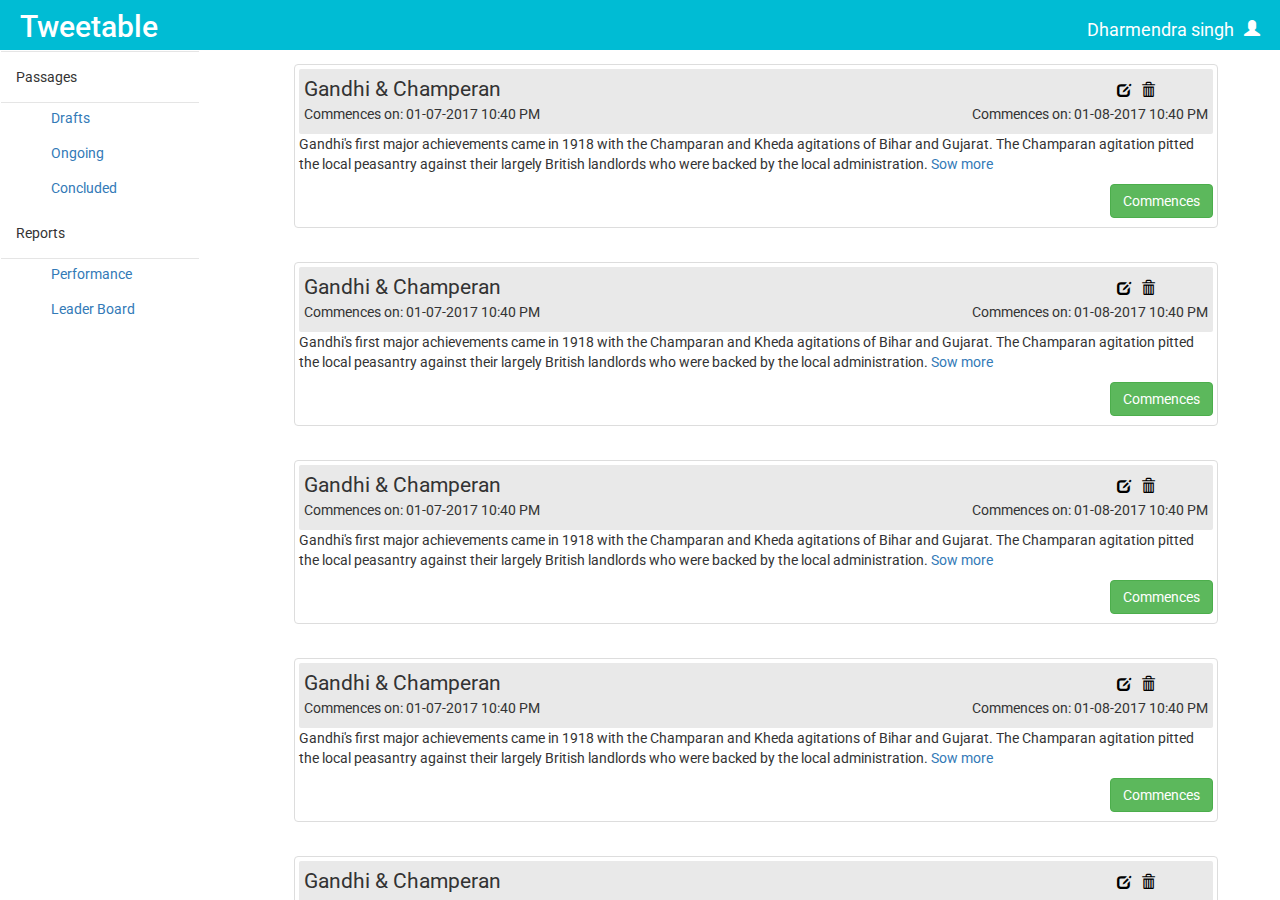
==== index1.html @ 0daa0a4d "Adding css for multiple devices" ====
<!DOCTYPE html>
<html lang="en">

<head>
  <title>Bootstrap Example</title>
  <meta charset="utf-8">
  <meta name="viewport" content="width=device-width,height=device-height initial-scale=1">
  <link rel="stylesheet" href="https://maxcdn.bootstrapcdn.com/bootstrap/3.3.7/css/bootstrap.min.css">
  <link href="https://fonts.googleapis.com/css?family=Roboto:400,700" rel="stylesheet">
  <script src="https://ajax.googleapis.com/ajax/libs/jquery/3.2.0/jquery.min.js"></script>
  <script src="https://maxcdn.bootstrapcdn.com/bootstrap/3.3.7/js/bootstrap.min.js"></script>
  <link rel="stylesheet" type="text/css" href="./sidebar_forindex1.css">
  <link rel="stylesheet" type="text/css" href="./top_navbar.css">
  <link rel="stylesheet" type="text/css" href="./common_forindex1.css">
  <link rel="stylesheet" type="text/css" href="./passages.css">
</head>

<body>
  <div class="container-fluid">
    <nav class="row navbar_top">
      <div class="navbar-header">
        <a href="#" class="navbar-brand">
          <h2>Tweetable</h2>
        </a>
      </div>
      <div id="navbarCollapse" class="dropdown pull-right profile_section">
        <a href="#" class="dropdown-toggle" data-toggle="dropdown">Dharmendra singh
          <span style="font-size:16px;" class="user_icon pull-right hidden-xs showopacity glyphicon glyphicon-user"></span>
        </a>
        <ul class="dropdown-menu">
          <li>
            <a href="#">Logout
              <i class="glyphicon glyphicon-log-out" aria-hidden="true"></i>
            </a>
          </li>
        </ul>
      </div>
    </nav>
    <div class="row main_content">
      <nav class="navbar navbar sidebar" role="navigation">
        <!-- Brand and toggle get grouped for better mobile display -->
        <div class="navbar-header">
          <button type="button" class="navbar-toggle" data-toggle="collapse" data-target="#bs-sidebar-navbar-collapse-1">
            <span class="sr-only">Toggle navigation</span>
            <span class="icon-bar"></span>
            <span class="icon-bar"></span>
            <span class="icon-bar"></span>
          </button>
        </div>
        <!-- Collect the nav links, forms, and other content for toggling -->
        <div class="collapse navbar-collapse sidebar" id="bs-sidebar-navbar-collapse-1">
          <ul class="nav navbar-nav">
            <li class=" ">
              <div class="secion navbar_section">Passages</div>
              <ul class="nav navbar-nav passages_category sub_menu" role="menu">
                <li>
                  <a href="#">Drafts</a>
                </li>
                <li>
                  <a href="#">Ongoing</a>
                </li>
                <li>
                  <a href="#">Concluded</a>
                </li>
              </ul>
            </li>
            <li class=" ">
              <div class="secion navbar_section">Reports</div>
              <ul class="nav navbar-nav passages_category sub_menu" role="menu">
                <li>
                  <a href="#">Performance</a>
                </li>
                <li>
                  <a href="#">Leader Board</a>
                </li>
              </ul>
            </li>
          </ul>
        </div>
      </nav>
      <div class="col-xs-8 col-sm-8 col-md-8 col-lg-8 main_body">
        <div class="row passage_container">
          <div class="col-xs-8 col-sm-8 col-md-8 col-lg-8">
            <dir class="thumbnail passage">
              <div class="header">
                <div class="title">
                  <span class="pull-left">Gandhi & Champeran</span>
                  <span class="pull-right actions">
                    <a href="#" class="glyphicon glyphicon-edit "></a>
                    <a href="#" class="glyphicon glyphicon-trash"></a>
                  </span>
                </div>
                <div class="timeline">
                  <span class="pull-left"> Commences on: 01-07-2017 10:40 PM
                  </span>
                  <span class="pull-right">Commences on: 01-08-2017 10:40 PM
                  </span>
                </div>
              </div>
              <div class="content">
                <p class="truncated_content">Gandhi's first major achievements came in 1918 with the Champaran and Kheda agitations of Bihar and Gujarat. The Champaran agitation pitted the local peasantry against their largely British landlords who were backed by the local administration.
                  <a href="">Sow more</a>
                </p>
              </div>
              <div class="actions">
                <p>
                  <a href="#" class="btn btn-success pull-right">Commences</a>
                </p>
              </div>
            </dir>
          </div>
          <div class="col-xs-8 col-sm-8 col-md-8 col-lg-8">
            <dir class="thumbnail passage">
              <div class="header">
                <div class="title">
                  <span class="pull-left">
                    Gandhi & Champeran
                  </span>
                  <span class="pull-right actions">
                    <a href="#" class="glyphicon glyphicon-edit "></a>
                    <a href="#" class="glyphicon glyphicon-trash"></a>
                  </span>
                </div>
                <div class="timeline">
                  <span class="pull-left"> Commences on: 01-07-2017 10:40 PM
                  </span>
                  <span class="pull-right">Commences on: 01-08-2017 10:40 PM
                  </span>
                </div>
              </div>
              <div class="content">
                <p class="truncated_content">Gandhi's first major achievements came in 1918 with the Champaran and Kheda agitations of Bihar and Gujarat. The Champaran agitation pitted the local peasantry against their largely British landlords who were backed by the local administration.
                  <a href="">Sow more</a>
                </p>
              </div>
              <div class="actions">
                <p>
                  <a href="#" class="btn btn-success pull-right">Commences</a>
                </p>
              </div>
            </dir>
          </div>
          <div class="col-xs-8 col-sm-8 col-md-8 col-lg-8">
            <dir class="thumbnail passage">
              <div class="header">
                <div class="title">
                  <span class="pull-left">
                    Gandhi & Champeran
                  </span>
                  <span class="pull-right actions">
                    <a href="#" class="glyphicon glyphicon-edit "></a>
                    <a href="#" class="glyphicon glyphicon-trash"></a>
                  </span>
                </div>
                <div class="timeline">
                  <span class="pull-left"> Commences on: 01-07-2017 10:40 PM
                  </span>
                  <span class="pull-right">Commences on: 01-08-2017 10:40 PM
                  </span>
                </div>
              </div>
              <div class="content">
                <p class="truncated_content">Gandhi's first major achievements came in 1918 with the Champaran and Kheda agitations of Bihar and Gujarat. The Champaran agitation pitted the local peasantry against their largely British landlords who were backed by the local administration.
                  <a href="">Sow more</a>
                </p>
              </div>
              <div class="actions">
                <p>
                  <a href="#" class="btn btn-success pull-right">Commences</a>
                </p>
              </div>
            </dir>
          </div>
          <div class="col-xs-8 col-sm-8 col-md-8 col-lg-8">
            <dir class="thumbnail passage">
              <div class="header">
                <div class="title">
                  <span class="pull-left">
                    Gandhi & Champeran
                  </span>
                  <span class="pull-right actions">
                    <a href="#" class="glyphicon glyphicon-edit "></a>
                    <a href="#" class="glyphicon glyphicon-trash"></a>
                  </span>
                </div>
                <div class="timeline">
                  <span class="pull-left"> Commences on: 01-07-2017 10:40 PM
                  </span>
                  <span class="pull-right">Commences on: 01-08-2017 10:40 PM
                  </span>
                </div>
              </div>
              <div class="content">
                <p class="truncated_content">Gandhi's first major achievements came in 1918 with the Champaran and Kheda agitations of Bihar and Gujarat. The Champaran agitation pitted the local peasantry against their largely British landlords who were backed by the local administration.
                  <a href="">Sow more</a>
                </p>
              </div>
              <div class="actions">
                <p>
                  <a href="#" class="btn btn-success pull-right">Commences</a>
                </p>
              </div>
            </dir>
          </div>
          <div class="col-xs-8 col-sm-8 col-md-8 col-lg-8">
            <dir class="thumbnail passage">
              <div class="header">
                <div class="title">
                  <span class="pull-left">
                    Gandhi & Champeran
                  </span>
                  <span class="pull-right actions">
                    <a href="#" class="glyphicon glyphicon-edit "></a>
                    <a href="#" class="glyphicon glyphicon-trash"></a>
                  </span>
                </div>
                <div class="timeline">
                  <span class="pull-left"> Commences on: 01-07-2017 10:40 PM
                  </span>
                  <span class="pull-right">Commences on: 01-08-2017 10:40 PM
                  </span>
                </div>
              </div>
              <div class="content">
                <p class="truncated_content">Gandhi's first major achievements came in 1918 with the Champaran and Kheda agitations of Bihar and Gujarat. The Champaran agitation pitted the local peasantry against their largely British landlords who were backed by the local administration.
                  <a href="">Sow more</a>
                </p>
              </div>
              <div class="actions">
                <p>
                  <a href="#" class="btn btn-success pull-right">Commences</a>
                </p>
              </div>
            </dir>
          </div>
          <div class="col-xs-8 col-sm-8 col-md-8 col-lg-8">
            <dir class="thumbnail passage">
              <div class="header">
                <div class="title">
                  <span class="pull-left">
                    Gandhi & Champeran
                  </span>
                  <span class="pull-right actions">
                    <a href="#" class="glyphicon glyphicon-edit "></a>
                    <a href="#" class="glyphicon glyphicon-trash"></a>
                  </span>
                </div>
                <div class="timeline">
                  <span class="pull-left"> Commences on: 01-07-2017 10:40 PM
                  </span>
                  <span class="pull-right">Commences on: 01-08-2017 10:40 PM
                  </span>
                </div>
              </div>
              <div class="content">
                <p class="truncated_content">Gandhi's first major achievements came in 1918 with the Champaran and Kheda agitations of Bihar and Gujarat. The Champaran agitation pitted the local peasantry against their largely British landlords who were backed by the local administration.
                  <a href="">Sow more</a>
                </p>
              </div>
              <div class="actions">
                <p>
                  <a href="#" class="btn btn-success pull-right">Commences</a>
                </p>
              </div>
            </dir>
          </div>
          <div class="col-xs-8 col-sm-8 col-md-8 col-lg-8">
            <dir class="thumbnail passage">
              <div class="header">
                <div class="title">
                  <span class="pull-left">
                    Gandhi & Champeran
                  </span>
                  <span class="pull-right actions">
                    <a href="#" class="glyphicon glyphicon-edit "></a>
                    <a href="#" class="glyphicon glyphicon-trash"></a>
                  </span>
                </div>
                <div class="timeline">
                  <span class="pull-left"> Commences on: 01-07-2017 10:40 PM
                  </span>
                  <span class="pull-right">Commences on: 01-08-2017 10:40 PM
                  </span>
                </div>
              </div>
              <div class="content">
                <p class="truncated_content">Gandhi's first major achievements came in 1918 with the Champaran and Kheda agitations of Bihar and Gujarat. The Champaran agitation pitted the local peasantry against their largely British landlords who were backed by the local administration.
                  <a href="">Sow more</a>
                </p>
              </div>
              <div class="actions">
                <p>
                  <a href="#" class="btn btn-success pull-right">Commences</a>
                </p>
              </div>
            </dir>
          </div>
          <div class="col-xs-8 col-sm-8 col-md-8 col-lg-8">
            <dir class="thumbnail passage">
              <div class="header">
                <div class="title">
                  <span class="pull-left">
                    Gandhi & Champeran
                  </span>
                  <span class="pull-right actions">
                    <a href="#" class="glyphicon glyphicon-edit "></a>
                    <a href="#" class="glyphicon glyphicon-trash"></a>
                  </span>
                </div>
                <div class="timeline">
                  <span class="pull-left"> Commences on: 01-07-2017 10:40 PM
                  </span>
                  <span class="pull-right">Commences on: 01-08-2017 10:40 PM
                  </span>
                </div>
              </div>
              <div class="content">
                <p class="truncated_content">Gandhi's first major achievements came in 1918 with the Champaran and Kheda agitations of Bihar and Gujarat. The Champaran agitation pitted the local peasantry against their largely British landlords who were backed by the local administration.
                  <a href="">Sow more</a>
                </p>
              </div>
              <div class="actions">
                <p>
                  <a href="#" class="btn btn-success pull-right">Commences</a>
                </p>
              </div>
            </dir>
          </div>
          <div class="col-xs-8 col-sm-8 col-md-8 col-lg-8">
            <dir class="thumbnail passage">
              <div class="header">
                <div class="title">
                  <span class="pull-left">
                    Gandhi & Champeran
                  </span>
                  <span class="pull-right actions">
                    <a href="#" class="glyphicon glyphicon-edit "></a>
                    <a href="#" class="glyphicon glyphicon-trash"></a>
                  </span>
                </div>
                <div class="timeline">
                  <span class="pull-left"> Commences on: 01-07-2017 10:40 PM
                  </span>
                  <span class="pull-right">Commences on: 01-08-2017 10:40 PM
                  </span>
                </div>
              </div>
              <div class="content">
                <p class="truncated_content">Gandhi's first major achievements came in 1918 with the Champaran and Kheda agitations of Bihar and Gujarat. The Champaran agitation pitted the local peasantry against their largely British landlords who were backed by the local administration.
                  <a href="">Sow more</a>
                </p>
              </div>
              <div class="actions">
                <p>
                  <a href="#" class="btn btn-success pull-right">Commences</a>
                </p>
              </div>
            </dir>
          </div>
          <div class="col-xs-8 col-sm-8 col-md-8 col-lg-8">
            <dir class="thumbnail passage">
              <div class="header">
                <div class="title">
                  <span class="pull-left">
                    Gandhi & Champeran
                  </span>
                  <span class="pull-right actions">
                    <a href="#" class="glyphicon glyphicon-edit "></a>
                    <a href="#" class="glyphicon glyphicon-trash"></a>
                  </span>
                </div>
                <div class="timeline">
                  <span class="pull-left"> Commences on: 01-07-2017 10:40 PM
                  </span>
                  <span class="pull-right">Commences on: 01-08-2017 10:40 PM
                  </span>
                </div>
              </div>
              <div class="content">
                <p class="truncated_content">Gandhi's first major achievements came in 1918 with the Champaran and Kheda agitations of Bihar and Gujarat. The Champaran agitation pitted the local peasantry against their largely British landlords who were backed by the local administration.
                  <a href="">Sow more</a>
                </p>
              </div>
              <div class="actions">
                <p>
                  <a href="#" class="btn btn-success pull-right">Commences</a>
                </p>
              </div>
            </dir>
          </div>
          <div class="col-xs-8 col-sm-8 col-md-8 col-lg-8">
            <dir class="thumbnail passage">
              <div class="header">
                <div class="title">
                  <span class="pull-left">
                    Gandhi & Champeran
                  </span>
                  <span class="pull-right actions">
                    <a href="#" class="glyphicon glyphicon-edit "></a>
                    <a href="#" class="glyphicon glyphicon-trash"></a>
                  </span>
                </div>
                <div class="timeline">
                  <span class="pull-left"> Commences on: 01-07-2017 10:40 PM
                  </span>
                  <span class="pull-right">Commences on: 01-08-2017 10:40 PM
                  </span>
                </div>
              </div>
              <div class="content">
                <p class="truncated_content">Gandhi's first major achievements came in 1918 with the Champaran and Kheda agitations of Bihar and Gujarat. The Champaran agitation pitted the local peasantry against their largely British landlords who were backed by the local administration.
                  <a href="">Sow more</a>
                </p>
              </div>
              <div class="actions">
                <p>
                  <a href="#" class="btn btn-success pull-right">Commences</a>
                </p>
              </div>
            </dir>
          </div>
          <div class="col-xs-8 col-sm-8 col-md-8 col-lg-8">
            <dir class="thumbnail passage">
              <div class="header">
                <div class="title">
                  <span class="pull-left">
                    Gandhi & Champeran
                  </span>
                  <span class="pull-right actions">
                    <a href="#" class="glyphicon glyphicon-edit "></a>
                    <a href="#" class="glyphicon glyphicon-trash"></a>
                  </span>
                </div>
                <div class="timeline">
                  <span class="pull-left"> Commences on: 01-07-2017 10:40 PM
                  </span>
                  <span class="pull-right">Commences on: 01-08-2017 10:40 PM
                  </span>
                </div>
              </div>
              <div class="content">
                <p class="truncated_content">Gandhi's first major achievements came in 1918 with the Champaran and Kheda agitations of Bihar and Gujarat. The Champaran agitation pitted the local peasantry against their largely British landlords who were backed by the local administration.
                  <a href="">Sow more</a>
                </p>
              </div>
              <div class="actions">
                <p>
                  <a href="#" class="btn btn-success pull-right">Commences</a>
                </p>
              </div>
            </dir>
          </div>
          <div class="col-xs-8 col-sm-8 col-md-8 col-lg-8">
            <dir class="thumbnail passage">
              <div class="header">
                <div class="title">
                  <span class="pull-left">
                    Gandhi & Champeran
                  </span>
                  <span class="pull-right actions">
                    <a href="#" class="glyphicon glyphicon-edit "></a>
                    <a href="#" class="glyphicon glyphicon-trash"></a>
                  </span>
                </div>
                <div class="timeline">
                  <span class="pull-left"> Commences on: 01-07-2017 10:40 PM
                  </span>
                  <span class="pull-right">Commences on: 01-08-2017 10:40 PM
                  </span>
                </div>
              </div>
              <div class="content">
                <p class="truncated_content">Gandhi's first major achievements came in 1918 with the Champaran and Kheda agitations of Bihar and Gujarat. The Champaran agitation pitted the local peasantry against their largely British landlords who were backed by the local administration.
                  <a href="">Sow more</a>
                </p>
              </div>
              <div class="actions">
                <p>
                  <a href="#" class="btn btn-success pull-right">Commences</a>
                </p>
              </div>
            </dir>
          </div>
        </div>
      </div>
    </div>
</body>

</html>
---- sidebar_forindex1.css ----
nav.sidebar.navbar {
   border-radius: 0px;
 }
 
 @media (min-width: 400px) {
   .sidebar,
   .sidebar_items {
     /*width: 100%;*/
   }
 }
 
 @media (min-width: 768px) {
   .main_body {
     position: absolute;
     margin-left: 200px;
     float: right;
   }
   nav.sidebar .navbar-nav > li:first-child {
     border-top: 1px #e5e5e5 solid;
   }
   nav.sidebar .navbar-collapse,
   nav.sidebar .container-fluid {
     padding: 0 0px 0 0px;
   }
   nav.sidebar {
     width: 200px;
     height: 100%;
     float: left;
     z-index: 8000;
     margin-bottom: 0px;
   }
   nav.sidebar li {
     width: 100%;
   }
   nav.sidebar:hover {
     margin-left: 0px;
   }
   .forAnimate {
     opacity: 0;
   }
 }
 
 @media (min-width: 1330px) {
   div.col-sm-2,
   div.col-sm-2 {
     height: calc(100% - 50px);
   }
   .main_body {
     width: calc(100% - 200px);
   }
   nav.sidebar {
     margin-left: 0px;
     float: left;
   }
   nav.sidebar .forAnimate {
     opacity: 1;
   }
 }
 
 a.navbar-brand {
   height: inherit;
   padding: 0px;
   color: black;
 }
 
 nav.sidebar .navbar-nav .open .dropdown-menu>li>a:hover,
 nav.sidebar .navbar-nav .open .dropdown-menu>li>a:focus {
   color: #CCC;
   background-color: transparent;
 }
 
 nav:hover .forAnimate {
   opacity: 1;
 }
 
 nav:hover .forAnimate {
   opacity: 1;
 }
 
 nav.sidebar .navbar-nav li {
   border-bottom: none;
 }
 
 .sidebar .sub_menu li a {
   padding: 5px 0 5px 50px;
 }
 
 .passages_category li {
   margin: 0 0 5px 0;
   list-style-type: none;
 }
 
 .profile_category hr {
   margin: 0 0 4px 0;
 }
 
 .passages_category li a {
   text-decoration: none;
 }
 
 .sidebar .secion {
   padding: 15px;
 }
 
 .icon-bar {
   background-color: #000000;
 }
---- top_navbar.css ----
.row.navbar_top {
  height: 50px;
  background-color: #00bcd4;
}
.navbar-header{
  float: left;
}
.navbar-brand h2 {
  color: white;
  padding: 5px 0 0 20px;
  line-height: 4px;
}

.profile_section{
  line-height: 60px;
  margin-right: 20px;
}
.profile_section .user_icon{
  line-height: 55px;
  padding-left: 10px;
}

.profile_section a{
  color: white;
  font-size: 18px;
  text-decoration: none;
}

.profile_section .dropdown-menu{
  top:48px;
  left: 0px;
}
.profile_section a:hover{
  color: white;
  font-size: 18px;
  text-decoration: none;
}
---- common_forindex1.css ----
html,
body,
.container-fluid {
  height: 100%;
  font-family: 'Roboto', sans-serif;
}

div.main_body,
.main_content {
  height: calc(100% - 50px);
}

nav.sidebar,
.main_body {
  -webkit-transition: margin 200ms ease-out;
  -moz-transition: margin 200ms ease-out;
  -o-transition: margin 200ms ease-out;
  transition: margin 200ms ease-out;
}

@media (min-width: 300px) {
  .col-xs-8 {
    width: 100%;
  }
}
@media (min-width: 400px) {
  .col-sm-8 {
    width: 100%;
  }
}

@media (min-width: 970px),
(min-width: 768px) {
  .col-md-8 {
    width: 80%;
  }
}

@media (min-width: 1200px) {
  .col-lg-8 {
    width: 88%;
  }
}

div.main_body {
  overflow-y: scroll;
  align-content: center;
}

div.main-content {
  padding: 10px 10px 0 10px;
  align-content: center;
}

div.col-sm-2 {
  padding: 0;
}
---- passages.css ----
@media (min-width: 300px) {
    .passage_container .col-md-5 {
      width: 49%;
    }
    .passage .header {
      width: 100%;
      background-color: rgba(198, 198, 198, 0.38);
      border-radius: 2px;
      padding: 5px;
    }
    .passage .title {
      font-size: 21px;
      display: inline-flex;
    }
    .passage .title .actions a {
      font-size: 14px;
      text-decoration: none;
      color: black;
    }
    .passage .title .actions a:hover {
      font-size: 14px;
      text-decoration: none;
      color: gray;
    }
    .passage .title .actions .glyphicon-edit {
      left: 80%;
    }
    .passage .title .actions .glyphicon-trash {
      left: 81%;
    }
    .passage .title,
    .passage .title > span,
    .passage .timeline,
    .passage .actions {
      width: 100%;
    }
    .passage div {
      display: inline-block;
    }
  }
  @media (min-width: 400px) {
    .passage_container .col-md-5 {
      width: 49%;
    }
    .passage .header {
      width: 100%;
      background-color: rgba(198, 198, 198, 0.38);
      border-radius: 2px;
      padding: 5px;
    }
    .passage .title {
      font-size: 21px;
      display: inline-flex;
    }
    .passage .title .actions a {
      font-size: 14px;
      text-decoration: none;
      color: black;
    }
    .passage .title .actions a:hover {
      font-size: 14px;
      text-decoration: none;
      color: gray;
    }
    .passage .title .actions .glyphicon-edit {
      left: 80%;
    }
    .passage .title .actions .glyphicon-trash {
      left: 81%;
    }
    .passage .title,
    .passage .title > span,
    .passage .timeline,
    .passage .actions {
      width: 100%;
    }
    .passage div {
      display: inline-block;
    }
  }
  
  @media (min-width: 768px) {
    .passage_container .col-md-5 {
      width: 49%;
    }
    .passage .title {
      font-size: 21px;
      display: inline-flex;
    }
    .passage .title .actions a {
      font-size: 14px;
      text-decoration: none;
      color: black;
    }
    .passage .title .actions a:hover {
      font-size: 14px;
      text-decoration: none;
      color: gray;
    }
    .passage .title .actions .glyphicon-edit {
      left: 80%;
    }
    .passage .title .actions .glyphicon-trash {
      left: 81%;
    }
    .passage .title,
    .passage .title > span,
    .passage .timeline,
    .passage .actions {
      width: 100%;
    }
    .passage div {
      display: inline-block;
    }
    .passage_container .col-md-8 {
      width: 84.666667%;
      margin-left: 7%;
    }
  }
  
  @media (min-width: 1200px) {
    .passage_container .col-md-5 {
      width: 49%;
    }
    .passage .title {
      font-size: 21px;
      display: inline-flex;
    }
    .passage .title .actions a {
      font-size: 14px;
      text-decoration: none;
      color: black;
    }
    .passage .title .actions a:hover {
      font-size: 14px;
      text-decoration: none;
      color: gray;
    }
    .passage .title .actions .glyphicon-edit {
      left: 80%;
    }
    .passage .title .actions .glyphicon-trash {
      left: 81%;
    }
    .passage .title,
    .passage .title > span,
    .passage .timeline,
    .passage .actions {
      width: 100%;
    }
    .passage div {
      display: inline-block;
    }
    .passage_container .col-lg-8 {
      width: 84.666667%;
      margin-left: 7%;
    }
  }
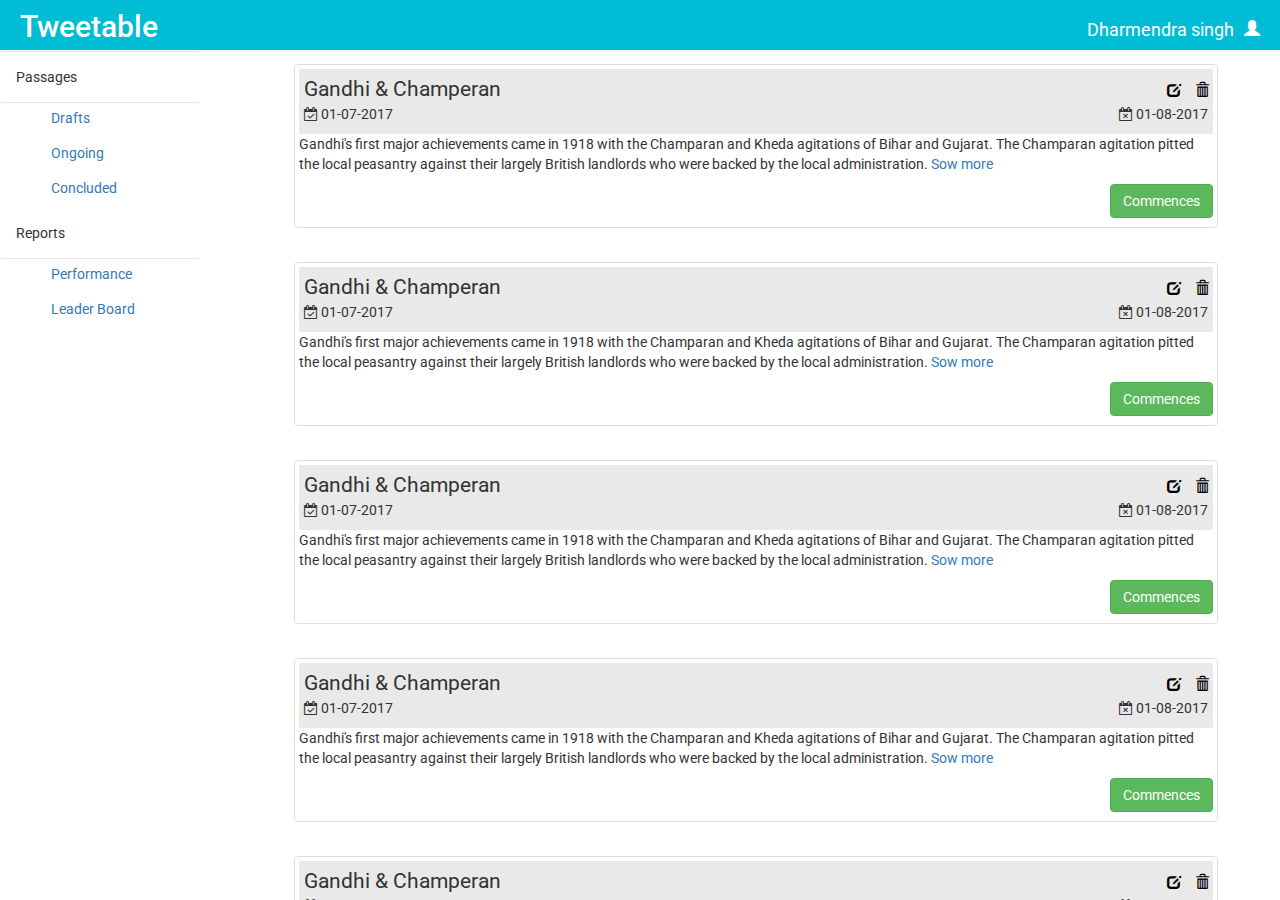
==== commit 2981fcb1: "Replacing commences on and cocludes on  withcalandee" ====
--- a/index1.html
+++ b/index1.html
@@ -6,6 +6,7 @@
   <meta charset="utf-8">
   <meta name="viewport" content="width=device-width,height=device-height initial-scale=1">
   <link rel="stylesheet" href="https://maxcdn.bootstrapcdn.com/bootstrap/3.3.7/css/bootstrap.min.css">
+  <link href="https://maxcdn.bootstrapcdn.com/font-awesome/4.7.0/css/font-awesome.min.css" rel="stylesheet" integrity="sha384-wvfXpqpZZVQGK6TAh5PVlGOfQNHSoD2xbE+QkPxCAFlNEevoEH3Sl0sibVcOQVnN" crossorigin="anonymous">
   <link href="https://fonts.googleapis.com/css?family=Roboto:400,700" rel="stylesheet">
   <script src="https://ajax.googleapis.com/ajax/libs/jquery/3.2.0/jquery.min.js"></script>
   <script src="https://maxcdn.bootstrapcdn.com/bootstrap/3.3.7/js/bootstrap.min.js"></script>
@@ -91,381 +92,381 @@
                   </span>
                 </div>
                 <div class="timeline">
-                  <span class="pull-left"> Commences on: 01-07-2017 10:40 PM
-                  </span>
-                  <span class="pull-right">Commences on: 01-08-2017 10:40 PM
-                  </span>
-                </div>
-              </div>
-              <div class="content">
-                <p class="truncated_content">Gandhi's first major achievements came in 1918 with the Champaran and Kheda agitations of Bihar and Gujarat. The Champaran agitation pitted the local peasantry against their largely British landlords who were backed by the local administration.
-                  <a href="">Sow more</a>
-                </p>
-              </div>
-              <div class="actions">
-                <p>
-                  <a href="#" class="btn btn-success pull-right">Commences</a>
-                </p>
-              </div>
-            </dir>
-          </div>
-          <div class="col-xs-8 col-sm-8 col-md-8 col-lg-8">
-            <dir class="thumbnail passage">
-              <div class="header">
-                <div class="title">
-                  <span class="pull-left">
-                    Gandhi & Champeran
-                  </span>
-                  <span class="pull-right actions">
-                    <a href="#" class="glyphicon glyphicon-edit "></a>
-                    <a href="#" class="glyphicon glyphicon-trash"></a>
-                  </span>
-                </div>
-                <div class="timeline">
-                  <span class="pull-left"> Commences on: 01-07-2017 10:40 PM
-                  </span>
-                  <span class="pull-right">Commences on: 01-08-2017 10:40 PM
-                  </span>
-                </div>
-              </div>
-              <div class="content">
-                <p class="truncated_content">Gandhi's first major achievements came in 1918 with the Champaran and Kheda agitations of Bihar and Gujarat. The Champaran agitation pitted the local peasantry against their largely British landlords who were backed by the local administration.
-                  <a href="">Sow more</a>
-                </p>
-              </div>
-              <div class="actions">
-                <p>
-                  <a href="#" class="btn btn-success pull-right">Commences</a>
-                </p>
-              </div>
-            </dir>
-          </div>
-          <div class="col-xs-8 col-sm-8 col-md-8 col-lg-8">
-            <dir class="thumbnail passage">
-              <div class="header">
-                <div class="title">
-                  <span class="pull-left">
-                    Gandhi & Champeran
-                  </span>
-                  <span class="pull-right actions">
-                    <a href="#" class="glyphicon glyphicon-edit "></a>
-                    <a href="#" class="glyphicon glyphicon-trash"></a>
-                  </span>
-                </div>
-                <div class="timeline">
-                  <span class="pull-left"> Commences on: 01-07-2017 10:40 PM
-                  </span>
-                  <span class="pull-right">Commences on: 01-08-2017 10:40 PM
-                  </span>
-                </div>
-              </div>
-              <div class="content">
-                <p class="truncated_content">Gandhi's first major achievements came in 1918 with the Champaran and Kheda agitations of Bihar and Gujarat. The Champaran agitation pitted the local peasantry against their largely British landlords who were backed by the local administration.
-                  <a href="">Sow more</a>
-                </p>
-              </div>
-              <div class="actions">
-                <p>
-                  <a href="#" class="btn btn-success pull-right">Commences</a>
-                </p>
-              </div>
-            </dir>
-          </div>
-          <div class="col-xs-8 col-sm-8 col-md-8 col-lg-8">
-            <dir class="thumbnail passage">
-              <div class="header">
-                <div class="title">
-                  <span class="pull-left">
-                    Gandhi & Champeran
-                  </span>
-                  <span class="pull-right actions">
-                    <a href="#" class="glyphicon glyphicon-edit "></a>
-                    <a href="#" class="glyphicon glyphicon-trash"></a>
-                  </span>
-                </div>
-                <div class="timeline">
-                  <span class="pull-left"> Commences on: 01-07-2017 10:40 PM
-                  </span>
-                  <span class="pull-right">Commences on: 01-08-2017 10:40 PM
-                  </span>
-                </div>
-              </div>
-              <div class="content">
-                <p class="truncated_content">Gandhi's first major achievements came in 1918 with the Champaran and Kheda agitations of Bihar and Gujarat. The Champaran agitation pitted the local peasantry against their largely British landlords who were backed by the local administration.
-                  <a href="">Sow more</a>
-                </p>
-              </div>
-              <div class="actions">
-                <p>
-                  <a href="#" class="btn btn-success pull-right">Commences</a>
-                </p>
-              </div>
-            </dir>
-          </div>
-          <div class="col-xs-8 col-sm-8 col-md-8 col-lg-8">
-            <dir class="thumbnail passage">
-              <div class="header">
-                <div class="title">
-                  <span class="pull-left">
-                    Gandhi & Champeran
-                  </span>
-                  <span class="pull-right actions">
-                    <a href="#" class="glyphicon glyphicon-edit "></a>
-                    <a href="#" class="glyphicon glyphicon-trash"></a>
-                  </span>
-                </div>
-                <div class="timeline">
-                  <span class="pull-left"> Commences on: 01-07-2017 10:40 PM
-                  </span>
-                  <span class="pull-right">Commences on: 01-08-2017 10:40 PM
-                  </span>
-                </div>
-              </div>
-              <div class="content">
-                <p class="truncated_content">Gandhi's first major achievements came in 1918 with the Champaran and Kheda agitations of Bihar and Gujarat. The Champaran agitation pitted the local peasantry against their largely British landlords who were backed by the local administration.
-                  <a href="">Sow more</a>
-                </p>
-              </div>
-              <div class="actions">
-                <p>
-                  <a href="#" class="btn btn-success pull-right">Commences</a>
-                </p>
-              </div>
-            </dir>
-          </div>
-          <div class="col-xs-8 col-sm-8 col-md-8 col-lg-8">
-            <dir class="thumbnail passage">
-              <div class="header">
-                <div class="title">
-                  <span class="pull-left">
-                    Gandhi & Champeran
-                  </span>
-                  <span class="pull-right actions">
-                    <a href="#" class="glyphicon glyphicon-edit "></a>
-                    <a href="#" class="glyphicon glyphicon-trash"></a>
-                  </span>
-                </div>
-                <div class="timeline">
-                  <span class="pull-left"> Commences on: 01-07-2017 10:40 PM
-                  </span>
-                  <span class="pull-right">Commences on: 01-08-2017 10:40 PM
-                  </span>
-                </div>
-              </div>
-              <div class="content">
-                <p class="truncated_content">Gandhi's first major achievements came in 1918 with the Champaran and Kheda agitations of Bihar and Gujarat. The Champaran agitation pitted the local peasantry against their largely British landlords who were backed by the local administration.
-                  <a href="">Sow more</a>
-                </p>
-              </div>
-              <div class="actions">
-                <p>
-                  <a href="#" class="btn btn-success pull-right">Commences</a>
-                </p>
-              </div>
-            </dir>
-          </div>
-          <div class="col-xs-8 col-sm-8 col-md-8 col-lg-8">
-            <dir class="thumbnail passage">
-              <div class="header">
-                <div class="title">
-                  <span class="pull-left">
-                    Gandhi & Champeran
-                  </span>
-                  <span class="pull-right actions">
-                    <a href="#" class="glyphicon glyphicon-edit "></a>
-                    <a href="#" class="glyphicon glyphicon-trash"></a>
-                  </span>
-                </div>
-                <div class="timeline">
-                  <span class="pull-left"> Commences on: 01-07-2017 10:40 PM
-                  </span>
-                  <span class="pull-right">Commences on: 01-08-2017 10:40 PM
-                  </span>
-                </div>
-              </div>
-              <div class="content">
-                <p class="truncated_content">Gandhi's first major achievements came in 1918 with the Champaran and Kheda agitations of Bihar and Gujarat. The Champaran agitation pitted the local peasantry against their largely British landlords who were backed by the local administration.
-                  <a href="">Sow more</a>
-                </p>
-              </div>
-              <div class="actions">
-                <p>
-                  <a href="#" class="btn btn-success pull-right">Commences</a>
-                </p>
-              </div>
-            </dir>
-          </div>
-          <div class="col-xs-8 col-sm-8 col-md-8 col-lg-8">
-            <dir class="thumbnail passage">
-              <div class="header">
-                <div class="title">
-                  <span class="pull-left">
-                    Gandhi & Champeran
-                  </span>
-                  <span class="pull-right actions">
-                    <a href="#" class="glyphicon glyphicon-edit "></a>
-                    <a href="#" class="glyphicon glyphicon-trash"></a>
-                  </span>
-                </div>
-                <div class="timeline">
-                  <span class="pull-left"> Commences on: 01-07-2017 10:40 PM
-                  </span>
-                  <span class="pull-right">Commences on: 01-08-2017 10:40 PM
-                  </span>
-                </div>
-              </div>
-              <div class="content">
-                <p class="truncated_content">Gandhi's first major achievements came in 1918 with the Champaran and Kheda agitations of Bihar and Gujarat. The Champaran agitation pitted the local peasantry against their largely British landlords who were backed by the local administration.
-                  <a href="">Sow more</a>
-                </p>
-              </div>
-              <div class="actions">
-                <p>
-                  <a href="#" class="btn btn-success pull-right">Commences</a>
-                </p>
-              </div>
-            </dir>
-          </div>
-          <div class="col-xs-8 col-sm-8 col-md-8 col-lg-8">
-            <dir class="thumbnail passage">
-              <div class="header">
-                <div class="title">
-                  <span class="pull-left">
-                    Gandhi & Champeran
-                  </span>
-                  <span class="pull-right actions">
-                    <a href="#" class="glyphicon glyphicon-edit "></a>
-                    <a href="#" class="glyphicon glyphicon-trash"></a>
-                  </span>
-                </div>
-                <div class="timeline">
-                  <span class="pull-left"> Commences on: 01-07-2017 10:40 PM
-                  </span>
-                  <span class="pull-right">Commences on: 01-08-2017 10:40 PM
-                  </span>
-                </div>
-              </div>
-              <div class="content">
-                <p class="truncated_content">Gandhi's first major achievements came in 1918 with the Champaran and Kheda agitations of Bihar and Gujarat. The Champaran agitation pitted the local peasantry against their largely British landlords who were backed by the local administration.
-                  <a href="">Sow more</a>
-                </p>
-              </div>
-              <div class="actions">
-                <p>
-                  <a href="#" class="btn btn-success pull-right">Commences</a>
-                </p>
-              </div>
-            </dir>
-          </div>
-          <div class="col-xs-8 col-sm-8 col-md-8 col-lg-8">
-            <dir class="thumbnail passage">
-              <div class="header">
-                <div class="title">
-                  <span class="pull-left">
-                    Gandhi & Champeran
-                  </span>
-                  <span class="pull-right actions">
-                    <a href="#" class="glyphicon glyphicon-edit "></a>
-                    <a href="#" class="glyphicon glyphicon-trash"></a>
-                  </span>
-                </div>
-                <div class="timeline">
-                  <span class="pull-left"> Commences on: 01-07-2017 10:40 PM
-                  </span>
-                  <span class="pull-right">Commences on: 01-08-2017 10:40 PM
-                  </span>
-                </div>
-              </div>
-              <div class="content">
-                <p class="truncated_content">Gandhi's first major achievements came in 1918 with the Champaran and Kheda agitations of Bihar and Gujarat. The Champaran agitation pitted the local peasantry against their largely British landlords who were backed by the local administration.
-                  <a href="">Sow more</a>
-                </p>
-              </div>
-              <div class="actions">
-                <p>
-                  <a href="#" class="btn btn-success pull-right">Commences</a>
-                </p>
-              </div>
-            </dir>
-          </div>
-          <div class="col-xs-8 col-sm-8 col-md-8 col-lg-8">
-            <dir class="thumbnail passage">
-              <div class="header">
-                <div class="title">
-                  <span class="pull-left">
-                    Gandhi & Champeran
-                  </span>
-                  <span class="pull-right actions">
-                    <a href="#" class="glyphicon glyphicon-edit "></a>
-                    <a href="#" class="glyphicon glyphicon-trash"></a>
-                  </span>
-                </div>
-                <div class="timeline">
-                  <span class="pull-left"> Commences on: 01-07-2017 10:40 PM
-                  </span>
-                  <span class="pull-right">Commences on: 01-08-2017 10:40 PM
-                  </span>
-                </div>
-              </div>
-              <div class="content">
-                <p class="truncated_content">Gandhi's first major achievements came in 1918 with the Champaran and Kheda agitations of Bihar and Gujarat. The Champaran agitation pitted the local peasantry against their largely British landlords who were backed by the local administration.
-                  <a href="">Sow more</a>
-                </p>
-              </div>
-              <div class="actions">
-                <p>
-                  <a href="#" class="btn btn-success pull-right">Commences</a>
-                </p>
-              </div>
-            </dir>
-          </div>
-          <div class="col-xs-8 col-sm-8 col-md-8 col-lg-8">
-            <dir class="thumbnail passage">
-              <div class="header">
-                <div class="title">
-                  <span class="pull-left">
-                    Gandhi & Champeran
-                  </span>
-                  <span class="pull-right actions">
-                    <a href="#" class="glyphicon glyphicon-edit "></a>
-                    <a href="#" class="glyphicon glyphicon-trash"></a>
-                  </span>
-                </div>
-                <div class="timeline">
-                  <span class="pull-left"> Commences on: 01-07-2017 10:40 PM
-                  </span>
-                  <span class="pull-right">Commences on: 01-08-2017 10:40 PM
-                  </span>
-                </div>
-              </div>
-              <div class="content">
-                <p class="truncated_content">Gandhi's first major achievements came in 1918 with the Champaran and Kheda agitations of Bihar and Gujarat. The Champaran agitation pitted the local peasantry against their largely British landlords who were backed by the local administration.
-                  <a href="">Sow more</a>
-                </p>
-              </div>
-              <div class="actions">
-                <p>
-                  <a href="#" class="btn btn-success pull-right">Commences</a>
-                </p>
-              </div>
-            </dir>
-          </div>
-          <div class="col-xs-8 col-sm-8 col-md-8 col-lg-8">
-            <dir class="thumbnail passage">
-              <div class="header">
-                <div class="title">
-                  <span class="pull-left">
-                    Gandhi & Champeran
-                  </span>
-                  <span class="pull-right actions">
-                    <a href="#" class="glyphicon glyphicon-edit "></a>
-                    <a href="#" class="glyphicon glyphicon-trash"></a>
-                  </span>
-                </div>
-                <div class="timeline">
-                  <span class="pull-left"> Commences on: 01-07-2017 10:40 PM
-                  </span>
-                  <span class="pull-right">Commences on: 01-08-2017 10:40 PM
+                  <span class="pull-left"> <i class="fa fa-calendar-check-o" aria-hidden="true"></i> 01-07-2017
+                  </span>
+                  <span class="pull-right"><i class="fa fa-calendar-times-o" aria-hidden="true"></i> 01-08-2017 
+                  </span>
+                </div>
+              </div>
+              <div class="content">
+                <p class="truncated_content">Gandhi's first major achievements came in 1918 with the Champaran and Kheda agitations of Bihar and Gujarat. The Champaran agitation pitted the local peasantry against their largely British landlords who were backed by the local administration.
+                  <a href="">Sow more</a>
+                </p>
+              </div>
+              <div class="actions">
+                <p>
+                  <a href="#" class="btn btn-success pull-right">Commences</a>
+                </p>
+              </div>
+            </dir>
+          </div>
+          <div class="col-xs-8 col-sm-8 col-md-8 col-lg-8">
+            <dir class="thumbnail passage">
+              <div class="header">
+                <div class="title">
+                  <span class="pull-left">
+                    Gandhi & Champeran
+                  </span>
+                  <span class="pull-right actions">
+                    <a href="#" class="glyphicon glyphicon-edit "></a>
+                    <a href="#" class="glyphicon glyphicon-trash"></a>
+                  </span>
+                </div>
+                <div class="timeline">
+                  <span class="pull-left"> <i class="fa fa-calendar-check-o" aria-hidden="true"></i> 01-07-2017
+                  </span>
+                  <span class="pull-right"><i class="fa fa-calendar-times-o" aria-hidden="true"></i> 01-08-2017 
+                  </span>
+                </div>
+              </div>
+              <div class="content">
+                <p class="truncated_content">Gandhi's first major achievements came in 1918 with the Champaran and Kheda agitations of Bihar and Gujarat. The Champaran agitation pitted the local peasantry against their largely British landlords who were backed by the local administration.
+                  <a href="">Sow more</a>
+                </p>
+              </div>
+              <div class="actions">
+                <p>
+                  <a href="#" class="btn btn-success pull-right">Commences</a>
+                </p>
+              </div>
+            </dir>
+          </div>
+          <div class="col-xs-8 col-sm-8 col-md-8 col-lg-8">
+            <dir class="thumbnail passage">
+              <div class="header">
+                <div class="title">
+                  <span class="pull-left">
+                    Gandhi & Champeran
+                  </span>
+                  <span class="pull-right actions">
+                    <a href="#" class="glyphicon glyphicon-edit "></a>
+                    <a href="#" class="glyphicon glyphicon-trash"></a>
+                  </span>
+                </div>
+                <div class="timeline">
+                  <span class="pull-left"> <i class="fa fa-calendar-check-o" aria-hidden="true"></i> 01-07-2017
+                  </span>
+                  <span class="pull-right"><i class="fa fa-calendar-times-o" aria-hidden="true"></i> 01-08-2017 
+                  </span>
+                </div>
+              </div>
+              <div class="content">
+                <p class="truncated_content">Gandhi's first major achievements came in 1918 with the Champaran and Kheda agitations of Bihar and Gujarat. The Champaran agitation pitted the local peasantry against their largely British landlords who were backed by the local administration.
+                  <a href="">Sow more</a>
+                </p>
+              </div>
+              <div class="actions">
+                <p>
+                  <a href="#" class="btn btn-success pull-right">Commences</a>
+                </p>
+              </div>
+            </dir>
+          </div>
+          <div class="col-xs-8 col-sm-8 col-md-8 col-lg-8">
+            <dir class="thumbnail passage">
+              <div class="header">
+                <div class="title">
+                  <span class="pull-left">
+                    Gandhi & Champeran
+                  </span>
+                  <span class="pull-right actions">
+                    <a href="#" class="glyphicon glyphicon-edit "></a>
+                    <a href="#" class="glyphicon glyphicon-trash"></a>
+                  </span>
+                </div>
+                <div class="timeline">
+                  <span class="pull-left"> <i class="fa fa-calendar-check-o" aria-hidden="true"></i> 01-07-2017
+                  </span>
+                  <span class="pull-right"><i class="fa fa-calendar-times-o" aria-hidden="true"></i> 01-08-2017 
+                  </span>
+                </div>
+              </div>
+              <div class="content">
+                <p class="truncated_content">Gandhi's first major achievements came in 1918 with the Champaran and Kheda agitations of Bihar and Gujarat. The Champaran agitation pitted the local peasantry against their largely British landlords who were backed by the local administration.
+                  <a href="">Sow more</a>
+                </p>
+              </div>
+              <div class="actions">
+                <p>
+                  <a href="#" class="btn btn-success pull-right">Commences</a>
+                </p>
+              </div>
+            </dir>
+          </div>
+          <div class="col-xs-8 col-sm-8 col-md-8 col-lg-8">
+            <dir class="thumbnail passage">
+              <div class="header">
+                <div class="title">
+                  <span class="pull-left">
+                    Gandhi & Champeran
+                  </span>
+                  <span class="pull-right actions">
+                    <a href="#" class="glyphicon glyphicon-edit "></a>
+                    <a href="#" class="glyphicon glyphicon-trash"></a>
+                  </span>
+                </div>
+                <div class="timeline">
+                  <span class="pull-left"> <i class="fa fa-calendar-check-o" aria-hidden="true"></i> 01-07-2017
+                  </span>
+                  <span class="pull-right"><i class="fa fa-calendar-times-o" aria-hidden="true"></i> 01-08-2017 
+                  </span>
+                </div>
+              </div>
+              <div class="content">
+                <p class="truncated_content">Gandhi's first major achievements came in 1918 with the Champaran and Kheda agitations of Bihar and Gujarat. The Champaran agitation pitted the local peasantry against their largely British landlords who were backed by the local administration.
+                  <a href="">Sow more</a>
+                </p>
+              </div>
+              <div class="actions">
+                <p>
+                  <a href="#" class="btn btn-success pull-right">Commences</a>
+                </p>
+              </div>
+            </dir>
+          </div>
+          <div class="col-xs-8 col-sm-8 col-md-8 col-lg-8">
+            <dir class="thumbnail passage">
+              <div class="header">
+                <div class="title">
+                  <span class="pull-left">
+                    Gandhi & Champeran
+                  </span>
+                  <span class="pull-right actions">
+                    <a href="#" class="glyphicon glyphicon-edit "></a>
+                    <a href="#" class="glyphicon glyphicon-trash"></a>
+                  </span>
+                </div>
+                <div class="timeline">
+                  <span class="pull-left"> <i class="fa fa-calendar-check-o" aria-hidden="true"></i> 01-07-2017
+                  </span>
+                  <span class="pull-right"><i class="fa fa-calendar-times-o" aria-hidden="true"></i> 01-08-2017 
+                  </span>
+                </div>
+              </div>
+              <div class="content">
+                <p class="truncated_content">Gandhi's first major achievements came in 1918 with the Champaran and Kheda agitations of Bihar and Gujarat. The Champaran agitation pitted the local peasantry against their largely British landlords who were backed by the local administration.
+                  <a href="">Sow more</a>
+                </p>
+              </div>
+              <div class="actions">
+                <p>
+                  <a href="#" class="btn btn-success pull-right">Commences</a>
+                </p>
+              </div>
+            </dir>
+          </div>
+          <div class="col-xs-8 col-sm-8 col-md-8 col-lg-8">
+            <dir class="thumbnail passage">
+              <div class="header">
+                <div class="title">
+                  <span class="pull-left">
+                    Gandhi & Champeran
+                  </span>
+                  <span class="pull-right actions">
+                    <a href="#" class="glyphicon glyphicon-edit "></a>
+                    <a href="#" class="glyphicon glyphicon-trash"></a>
+                  </span>
+                </div>
+                <div class="timeline">
+                  <span class="pull-left"> <i class="fa fa-calendar-check-o" aria-hidden="true"></i> 01-07-2017
+                  </span>
+                  <span class="pull-right"><i class="fa fa-calendar-times-o" aria-hidden="true"></i> 01-08-2017 
+                  </span>
+                </div>
+              </div>
+              <div class="content">
+                <p class="truncated_content">Gandhi's first major achievements came in 1918 with the Champaran and Kheda agitations of Bihar and Gujarat. The Champaran agitation pitted the local peasantry against their largely British landlords who were backed by the local administration.
+                  <a href="">Sow more</a>
+                </p>
+              </div>
+              <div class="actions">
+                <p>
+                  <a href="#" class="btn btn-success pull-right">Commences</a>
+                </p>
+              </div>
+            </dir>
+          </div>
+          <div class="col-xs-8 col-sm-8 col-md-8 col-lg-8">
+            <dir class="thumbnail passage">
+              <div class="header">
+                <div class="title">
+                  <span class="pull-left">
+                    Gandhi & Champeran
+                  </span>
+                  <span class="pull-right actions">
+                    <a href="#" class="glyphicon glyphicon-edit "></a>
+                    <a href="#" class="glyphicon glyphicon-trash"></a>
+                  </span>
+                </div>
+                <div class="timeline">
+                  <span class="pull-left"> <i class="fa fa-calendar-check-o" aria-hidden="true"></i> 01-07-2017
+                  </span>
+                  <span class="pull-right"><i class="fa fa-calendar-times-o" aria-hidden="true"></i> 01-08-2017 
+                  </span>
+                </div>
+              </div>
+              <div class="content">
+                <p class="truncated_content">Gandhi's first major achievements came in 1918 with the Champaran and Kheda agitations of Bihar and Gujarat. The Champaran agitation pitted the local peasantry against their largely British landlords who were backed by the local administration.
+                  <a href="">Sow more</a>
+                </p>
+              </div>
+              <div class="actions">
+                <p>
+                  <a href="#" class="btn btn-success pull-right">Commences</a>
+                </p>
+              </div>
+            </dir>
+          </div>
+          <div class="col-xs-8 col-sm-8 col-md-8 col-lg-8">
+            <dir class="thumbnail passage">
+              <div class="header">
+                <div class="title">
+                  <span class="pull-left">
+                    Gandhi & Champeran
+                  </span>
+                  <span class="pull-right actions">
+                    <a href="#" class="glyphicon glyphicon-edit "></a>
+                    <a href="#" class="glyphicon glyphicon-trash"></a>
+                  </span>
+                </div>
+                <div class="timeline">
+                  <span class="pull-left"> <i class="fa fa-calendar-check-o" aria-hidden="true"></i> 01-07-2017
+                  </span>
+                  <span class="pull-right"><i class="fa fa-calendar-times-o" aria-hidden="true"></i> 01-08-2017 
+                  </span>
+                </div>
+              </div>
+              <div class="content">
+                <p class="truncated_content">Gandhi's first major achievements came in 1918 with the Champaran and Kheda agitations of Bihar and Gujarat. The Champaran agitation pitted the local peasantry against their largely British landlords who were backed by the local administration.
+                  <a href="">Sow more</a>
+                </p>
+              </div>
+              <div class="actions">
+                <p>
+                  <a href="#" class="btn btn-success pull-right">Commences</a>
+                </p>
+              </div>
+            </dir>
+          </div>
+          <div class="col-xs-8 col-sm-8 col-md-8 col-lg-8">
+            <dir class="thumbnail passage">
+              <div class="header">
+                <div class="title">
+                  <span class="pull-left">
+                    Gandhi & Champeran
+                  </span>
+                  <span class="pull-right actions">
+                    <a href="#" class="glyphicon glyphicon-edit "></a>
+                    <a href="#" class="glyphicon glyphicon-trash"></a>
+                  </span>
+                </div>
+                <div class="timeline">
+                  <span class="pull-left"> <i class="fa fa-calendar-check-o" aria-hidden="true"></i> 01-07-2017
+                  </span>
+                  <span class="pull-right"><i class="fa fa-calendar-times-o" aria-hidden="true"></i> 01-08-2017 
+                  </span>
+                </div>
+              </div>
+              <div class="content">
+                <p class="truncated_content">Gandhi's first major achievements came in 1918 with the Champaran and Kheda agitations of Bihar and Gujarat. The Champaran agitation pitted the local peasantry against their largely British landlords who were backed by the local administration.
+                  <a href="">Sow more</a>
+                </p>
+              </div>
+              <div class="actions">
+                <p>
+                  <a href="#" class="btn btn-success pull-right">Commences</a>
+                </p>
+              </div>
+            </dir>
+          </div>
+          <div class="col-xs-8 col-sm-8 col-md-8 col-lg-8">
+            <dir class="thumbnail passage">
+              <div class="header">
+                <div class="title">
+                  <span class="pull-left">
+                    Gandhi & Champeran
+                  </span>
+                  <span class="pull-right actions">
+                    <a href="#" class="glyphicon glyphicon-edit "></a>
+                    <a href="#" class="glyphicon glyphicon-trash"></a>
+                  </span>
+                </div>
+                <div class="timeline">
+                  <span class="pull-left"> <i class="fa fa-calendar-check-o" aria-hidden="true"></i> 01-07-2017
+                  </span>
+                  <span class="pull-right"><i class="fa fa-calendar-times-o" aria-hidden="true"></i> 01-08-2017 
+                  </span>
+                </div>
+              </div>
+              <div class="content">
+                <p class="truncated_content">Gandhi's first major achievements came in 1918 with the Champaran and Kheda agitations of Bihar and Gujarat. The Champaran agitation pitted the local peasantry against their largely British landlords who were backed by the local administration.
+                  <a href="">Sow more</a>
+                </p>
+              </div>
+              <div class="actions">
+                <p>
+                  <a href="#" class="btn btn-success pull-right">Commences</a>
+                </p>
+              </div>
+            </dir>
+          </div>
+          <div class="col-xs-8 col-sm-8 col-md-8 col-lg-8">
+            <dir class="thumbnail passage">
+              <div class="header">
+                <div class="title">
+                  <span class="pull-left">
+                    Gandhi & Champeran
+                  </span>
+                  <span class="pull-right actions">
+                    <a href="#" class="glyphicon glyphicon-edit "></a>
+                    <a href="#" class="glyphicon glyphicon-trash"></a>
+                  </span>
+                </div>
+                <div class="timeline">
+                  <span class="pull-left"> <i class="fa fa-calendar-check-o" aria-hidden="true"></i> 01-07-2017
+                  </span>
+                  <span class="pull-right"><i class="fa fa-calendar-times-o" aria-hidden="true"></i> 01-08-2017 
+                  </span>
+                </div>
+              </div>
+              <div class="content">
+                <p class="truncated_content">Gandhi's first major achievements came in 1918 with the Champaran and Kheda agitations of Bihar and Gujarat. The Champaran agitation pitted the local peasantry against their largely British landlords who were backed by the local administration.
+                  <a href="">Sow more</a>
+                </p>
+              </div>
+              <div class="actions">
+                <p>
+                  <a href="#" class="btn btn-success pull-right">Commences</a>
+                </p>
+              </div>
+            </dir>
+          </div>
+          <div class="col-xs-8 col-sm-8 col-md-8 col-lg-8">
+            <dir class="thumbnail passage">
+              <div class="header">
+                <div class="title">
+                  <span class="pull-left">
+                    Gandhi & Champeran
+                  </span>
+                  <span class="pull-right actions">
+                    <a href="#" class="glyphicon glyphicon-edit "></a>
+                    <a href="#" class="glyphicon glyphicon-trash"></a>
+                  </span>
+                </div>
+                <div class="timeline">
+                  <span class="pull-left"> <i class="fa fa-calendar-check-o" aria-hidden="true"></i> 01-07-2017
+                  </span>
+                  <span class="pull-right"><i class="fa fa-calendar-times-o" aria-hidden="true"></i> 01-08-2017 
                   </span>
                 </div>
               </div>
--- a/passages.css
+++ b/passages.css
@@ -23,10 +23,10 @@
       color: gray;
     }
     .passage .title .actions .glyphicon-edit {
-      left: 80%;
+      left: 74%;
     }
     .passage .title .actions .glyphicon-trash {
-      left: 81%;
+      left: 76%;
     }
     .passage .title,
     .passage .title > span,
@@ -79,6 +79,14 @@
     }
   }
   
+  @media (min-width: 500px){
+    .passage .title .actions .glyphicon-edit {
+      left: 86%;
+    }
+    .passage .title .actions .glyphicon-trash {
+      left: 88%;
+    }
+  }
   @media (min-width: 768px) {
     .passage_container .col-md-5 {
       width: 49%;
@@ -98,10 +106,10 @@
       color: gray;
     }
     .passage .title .actions .glyphicon-edit {
-      left: 80%;
+      left: 85%;
     }
     .passage .title .actions .glyphicon-trash {
-      left: 81%;
+      left: 87%;
     }
     .passage .title,
     .passage .title > span,
@@ -117,7 +125,14 @@
       margin-left: 7%;
     }
   }
-  
+  @media (min-width: 1000px) {
+    .passage .title .actions .glyphicon-edit {
+      left: 88%;
+    }
+    .passage .title .actions .glyphicon-trash {
+      left: 90%;
+    }
+  }
   @media (min-width: 1200px) {
     .passage_container .col-md-5 {
       width: 49%;
@@ -137,10 +152,10 @@
       color: gray;
     }
     .passage .title .actions .glyphicon-edit {
-      left: 80%;
+      left: 91%;
     }
     .passage .title .actions .glyphicon-trash {
-      left: 81%;
+      left: 93%;
     }
     .passage .title,
     .passage .title > span,
